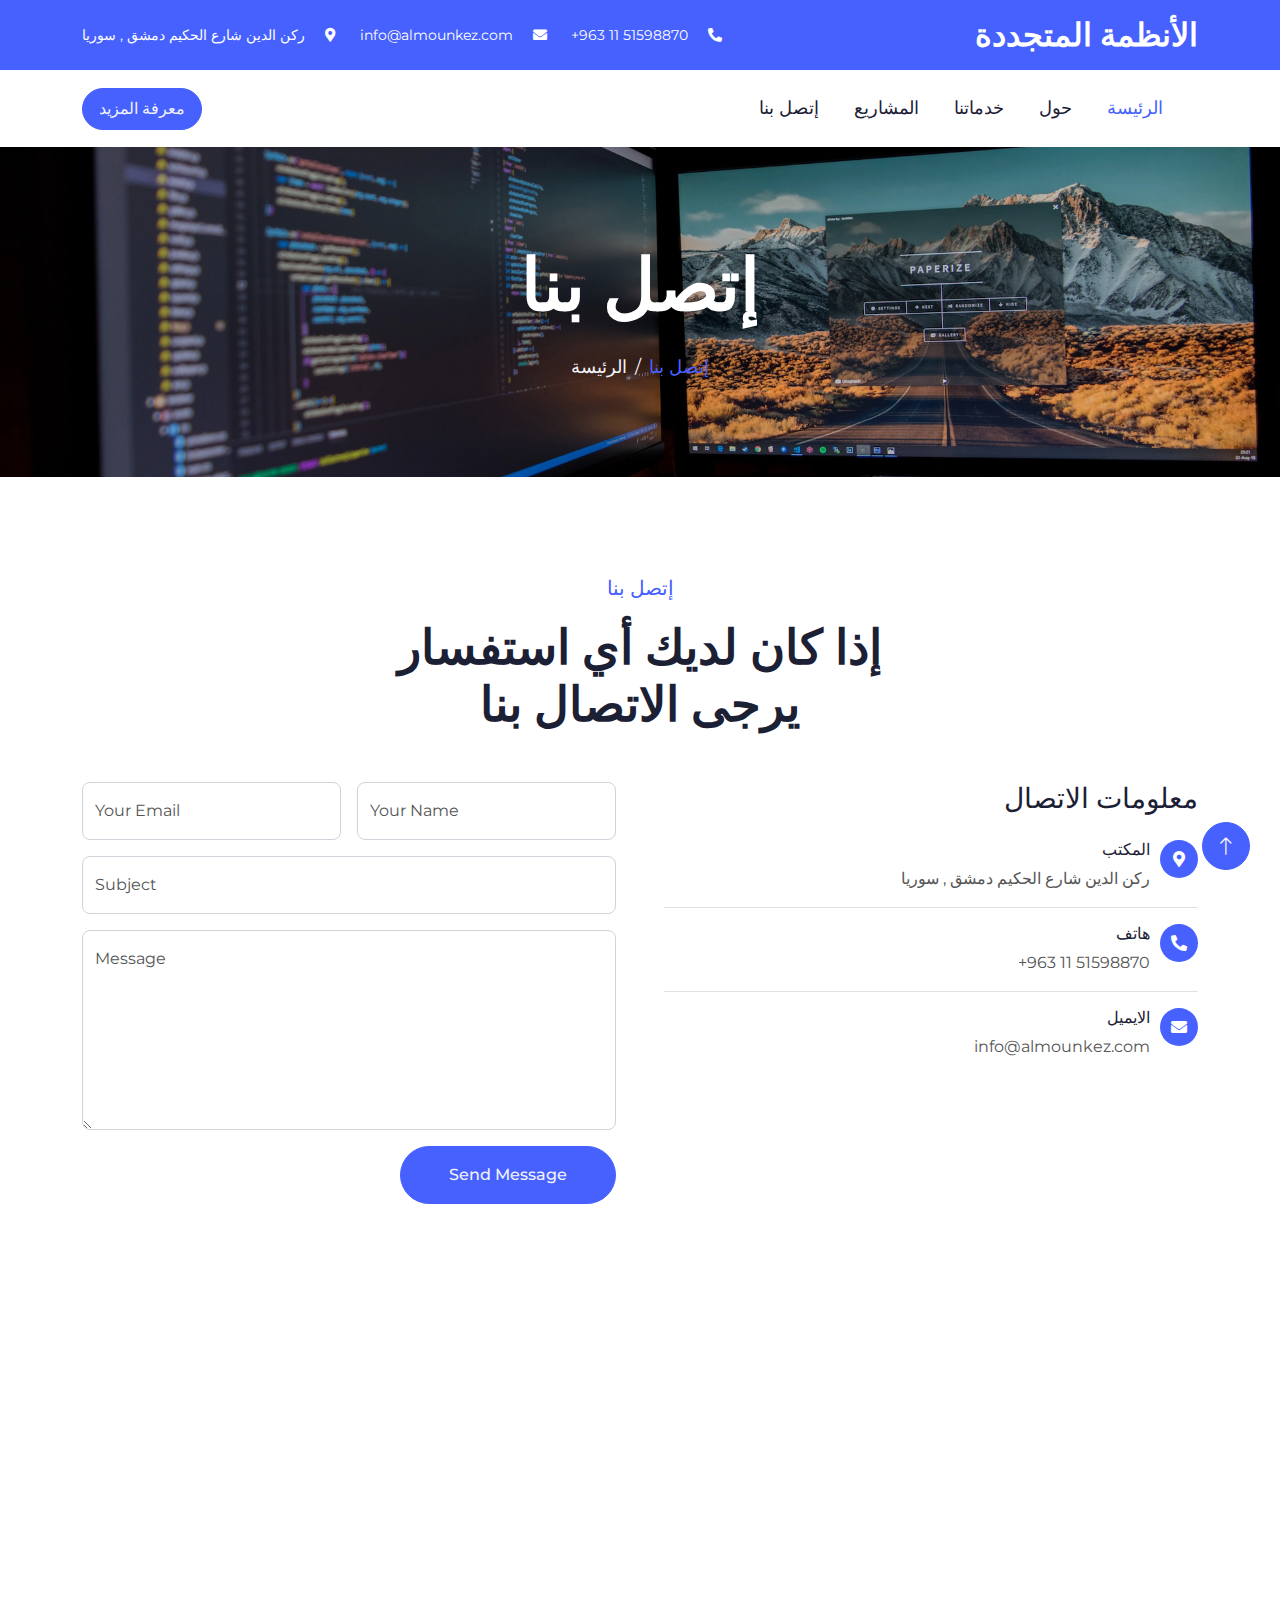
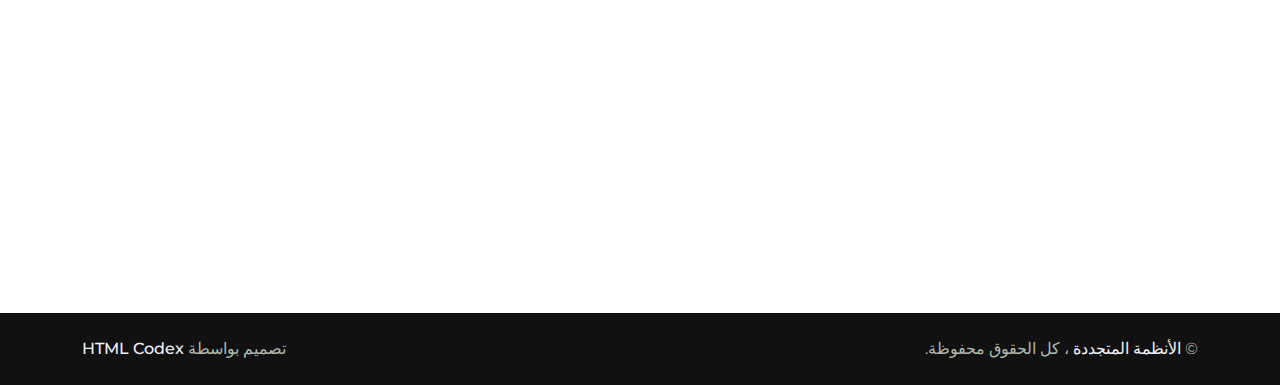
==== contact.html @ c5c5a93e "First Commit" ====
<!DOCTYPE html>
<html lang="ar" >

<head>
    <meta charset="utf-8">
    <title>الانظمة المتجددة</title>
    <meta content="width=device-width, initial-scale=1.0" name="viewport">
    <meta content="" name="keywords">
    <meta content="" name="description">

    <!-- Favicon -->
    <link href="img/favicon.ico" rel="icon">

    <!-- Google Web Fonts -->
    <link rel="preconnect" href="https://fonts.googleapis.com">
    <link rel="preconnect" href="https://fonts.gstatic.com" crossorigin>
    <link
        href="https://fonts.googleapis.com/css2?family=Montserrat:wght@400;500&family=Roboto:wght@500;700&display=swap"
        rel="stylesheet">

    <!-- Icon Font Stylesheet -->
    <link href="https://cdnjs.cloudflare.com/ajax/libs/font-awesome/5.10.0/css/all.min.css" rel="stylesheet">
    <link href="https://cdn.jsdelivr.net/npm/bootstrap-icons@1.4.1/font/bootstrap-icons.css" rel="stylesheet">

    <!-- Libraries Stylesheet -->
    <link href="lib/animate/animate.min.css" rel="stylesheet">
    <link href="lib/owlcarousel/assets/owl.carousel.min.css" rel="stylesheet">
    <link href="lib/lightbox/css/lightbox.min.css" rel="stylesheet">

    <!-- Customized Bootstrap Stylesheet -->
    <link href="css/bootstrap.min.css" rel="stylesheet">

    <!-- Template Stylesheet -->
    <link href="css/style.css" rel="stylesheet">
</head>
<body>

    <!-- Topbar Start -->
    <div class="container-fluid bg-primary text-white d-none d-lg-flex">
        <div class="container py-3">
            <div class="d-flex flex-row-reverse align-items-center">
                <a href="index.html">
                    <h2 class="text-white fw-bold m-0">الأنظمة المتجددة</h2>
                </a>
                <div class="me-auto d-flex flex-row-reverse align-items-center">
                    <small class="me-4"> +963 11 51598870 <i class="fa fa-phone-alt ms-3"></i></small>
                    <small class="me-4">info@almounkez.com <i class="fa fa-envelope ms-3"></i></small>
                    <small class="me-4">ركن الدين شارع الحكيم دمشق , سوريا  <i class="fa fa-map-marker-alt ms-3"></i></small>
                </div>
            </div>
        </div>
    </div>
    <!-- Topbar End -->

    <!-- Navbar Start -->
    <div class="container-fluid bg-white sticky-top">
        <div class="container">
            <nav class="navbar navbar-expand-lg bg-white navbar-light p-lg-0">
                <button type="button" class="navbar-toggler ms-0" data-bs-toggle="collapse" data-bs-target="#navbarCollapse">
                    <span class="navbar-toggler-icon"></span>
                </button>
                <a href="index.html" class="navbar-brand d-lg-none">
                    <h1 class="fw-bold m-0">الانظمة المتجددة </h1>
                </a>
                <div class="collapse navbar-collapse" id="navbarCollapse">
                    <div class="me-auto d-none d-lg-block">
                        <a href="" class="btn btn-primary rounded-pill py-2 px-3">معرفة المزيد </a>
                    </div>
                    <div class="navbar-nav ms-auto">
                        <a href="contact.html" class="nav-item nav-link">إتصل بنا </a>
                        <a href="project.html" class="nav-item nav-link">المشاريع </a>
                        <a href="service.html" class="nav-item nav-link">خدماتنا </a>
                        <a href="about.html" class="nav-item nav-link">حول </a>
                        <a href="index.html" class="nav-item nav-link active">الرئيسة </a>
                    </div>
                </div>
            </nav>
        </div>
    </div>
    <!-- Navbar End -->

    <!-- Page Header Start -->
    <div class="container-fluid page-header py-5 mb-5 wow fadeIn" data-wow-delay="0.1s">
        <div class="container text-center py-5">
            <h1 class="display-2 text-white mb-4 animated slideInDown">إتصل بنا</h1>
            <nav aria-label="breadcrumb animated slideInDown">
                <ol class="breadcrumb justify-content-center mb-0">
                    <li class="breadcrumb-item"><a href="#">الرئيسة</a></li>
                    <li class="breadcrumb-item text-primary" aria-current="page">إتصل بنا</li>
                </ol>
            </nav>
        </div>
    </div>
    <!-- Page Header End -->


    <!-- Contact Start -->
    <div class="container-xxl py-5" dir="rtl">
        <div class="container">
            <div class="text-center mx-auto wow fadeInUp" data-wow-delay="0.1s" style="max-width: 500px;">
                <p class="fs-5 fw-medium text-primary">إتصل بنا</p>
                <h1 class="display-5 mb-5">إذا كان لديك أي استفسار يرجى الاتصال بنا</h1>
            </div>
            <div class="row g-5">
                <div class="col-lg-6 wow fadeInUp" data-wow-delay="0.5s">
                    <h3 class="mb-4">معلومات الاتصال </h3>
                    <div class="d-flex border-bottom pb-3 mb-3">
                        <div class="flex-shrink-0 btn-square bg-primary rounded-circle">
                            <i class="fa fa-map-marker-alt text-white"></i>
                        </div>
                        <div class="ms-3" style="padding-right: 10px ;">
                            <h6>المكتب</h6>
                            <span>ركن الدين شارع الحكيم دمشق , سوريا </span>
                        </div>
                    </div>
                    <div class="d-flex border-bottom pb-3 mb-3">
                        <div class="flex-shrink-0 btn-square bg-primary rounded-circle">
                            <i class="fa fa-phone-alt text-white"></i>
                        </div>
                        <div class="ms-3" style="padding-right: 10px ;">
                            <h6>هاتف </h6>
                            <span>51598870 11 963+</span>
                        </div>
                    </div>
                    <div class="d-flex border-bottom-0 pb-3 mb-3">
                        <div class="flex-shrink-0 btn-square bg-primary rounded-circle">
                            <i class="fa fa-envelope text-white"></i>
                        </div>
                        <div class="ms-3" style="padding-right: 10px ;">
                            <h6>الايميل</h6>
                            <span>info@almounkez.com</span>
                        </div>
                    </div>
                    <iframe class="w-100 rounded"
                    src="https://www.google.com/maps/d/embed?mid=1HvXCR2zHeQt-RetDIyV_k0keChE&hl=en_US&ehbc=2E312F"
                    frameborder="0" style="min-height: 300px; border:0;" allowfullscreen="" aria-hidden="false"
                    tabindex="0"></iframe>
                </div>
                <div class="col-lg-6 wow fadeInUp" data-wow-delay="0.1s">
                    <form >
                        <div class="row g-3">
                            <div class="col-md-6">
                                <div class="form-floating">
                                    <input type="text" class="form-control" id="name" placeholder="Your Name">
                                    <label for="name" style="text-align: right;">Your Name</label>
                                </div>
                            </div>
                            <div class="col-md-6">
                                <div class="form-floating">
                                    <input type="email" class="form-control" id="email" placeholder="Your Email">
                                    <label for="email">Your Email</label>
                                </div>
                            </div>
                            <div class="col-12">
                                <div class="form-floating">
                                    <input type="text" class="form-control" id="subject" placeholder="Subject">
                                    <label for="subject">Subject</label>
                                </div>
                            </div>
                            <div class="col-12">
                                <div class="form-floating">
                                    <textarea class="form-control" placeholder="Leave a message here" id="message" style="height: 200px"></textarea>
                                    <label for="message">Message</label>
                                </div>
                            </div>
                            <div class="col-12">
                                <button class="btn btn-primary rounded-pill py-3 px-5" type="submit">Send Message</button>
                            </div>
                        </div>
                    </form>
                </div>
            </div>
        </div>
    </div>
    <!-- Contact End -->



    <!-- Footer Start -->
    <div class="container-fluid bg-dark footer mt-5 py-5 wow fadeIn" data-wow-delay="0.1s" dir="rtl">
    <div class="container py-5">
        <div class="row g-5">
            <div class="col-lg-3 col-md-6">
                <h4 class="text-white mb-4">مقر العمل </h4>
                <p class="mb-2"><i class="fa fa-map-marker-alt me-1" style="margin-left: 10px;"></i>ركن الدين شارع الحكيم دمشق , سوريا </p>
                <p class="mb-2"><i class="fa fa-phone-alt me-1" style="margin-left: 10px;"></i> 51598870 11 963+</p>
                <p class="mb-2"><i class="fa fa-envelope me-1" style="margin-left: 10px;"></i>info@almounkez.com</p>
                <div class="d-flex pt-3">
                    <a class="btn btn-square btn-light rounded-circle me-1" href=""><i
                            class="fab fa-twitter"></i></a>
                    <a class="btn btn-square btn-light rounded-circle me-2" href=""><i
                            class="fab fa-facebook-f"></i></a>
                    <a class="btn btn-square btn-light rounded-circle me-2" href=""><i
                            class="fab fa-youtube"></i></a>
                    <a class="btn btn-square btn-light rounded-circle me-2" href=""><i
                            class="fab fa-linkedin-in"></i></a>
                </div>
            </div>
            <div class="col-lg-3 col-md-6">
                <h4 class="text-white mb-4">روابط سريعة </h4>
                <a class="btn btn-link" href="about.html">حول  </a>
                <a class="btn btn-link" href="contact.html">اتصل بنا </a>
                <a class="btn btn-link" href="service.html">خدماتنا </a>
                <a class="btn btn-link" href="contact.html">الدعم </a>
            </div>
            <div class="col-lg-3 col-md-6">
                <h4 class="text-white mb-4">اوقات العمل</h4>
                <p class="mb-1">السبت - الخميس</p>
                <h6 class="text-light"> من الساعة 9:00 صباحاً حتى الساعة 5:00 مساءً</h6>
                <p class="mb-1">الجمعة</p>
                <h6 class="text-light">مغلق</h6>
            </div>
        
        </div>
    </div>
</div>
<!-- Footer End -->
    <!-- Copyright Start -->
    <div class="container-fluid copyright py-4" dir="rtl">
    <div class="container">
        <div class="row">
            <div class="col-md-6 text-center text-md-end mb-3 mb-md-0">
                &copy; <a class="fw-medium text-light" href="#">الأنظمة المتجددة </a>، كل الحقوق محفوظة.
            </div>
            <div class="col-md-6 text-center text-md-start">
                تصميم بواسطة <a class="fw-medium text-light" href="https://htmlcodex.com">HTML Codex</a>
            </div>
        </div>
    </div>
</div>
<!-- Copyright End -->


    <!-- Back to Top -->
    <a href="#" class="btn btn-lg btn-primary btn-lg-square rounded-circle back-to-top"><i class="bi bi-arrow-up"></i></a>


    <!-- JavaScript Libraries -->
    <script src="https://ajax.googleapis.com/ajax/libs/jquery/3.6.1/jquery.min.js"></script>
    <script src="https://cdn.jsdelivr.net/npm/bootstrap@5.0.0/dist/js/bootstrap.bundle.min.js"></script>
    <script src="lib/wow/wow.min.js"></script>
    <script src="lib/easing/easing.min.js"></script>
    <script src="lib/waypoints/waypoints.min.js"></script>
    <script src="lib/owlcarousel/owl.carousel.min.js"></script>
    <script src="lib/lightbox/js/lightbox.min.js"></script>

    <!-- Template Javascript -->
    <script src="js/main.js"></script>
</body>

</html>
---- css/style.css ----
/********** Template CSS **********/
:root {
    --primary: #4761FF;
    --secondary: #555555;
    --light: #F1F3FA;
    --dark: #1C2035;
}

.back-to-top {
    position: fixed;
    display: none;
    right: 30px;
    bottom: 30px;
    z-index: 99;
}

.fw-medium {
    font-weight: 500;
    
}

/*** Button ***/
.btn {
    transition: .5s;
    font-weight: 500;
}

.btn-primary,
.btn-outline-primary:hover {
    color: var(--light);
}

.btn-secondary,
.btn-outline-secondary:hover {
    color: var(--dark);
}

.btn-square {
    width: 38px;
    height: 38px;
}

.btn-sm-square {
    width: 32px;
    height: 32px;
}

.btn-lg-square {
    width: 48px;
    height: 48px;
}

.btn-square,
.btn-sm-square,
.btn-lg-square {
    padding: 0;
    display: flex;
    align-items: center;
    justify-content: center;
    font-weight: normal;
}

/*** Navbar ***/
.sticky-top {
    top: -100px;
    transition: .5s;
  }
  
  .navbar .navbar-nav .nav-link {
    margin-right: 35px;
    padding: 25px 0;
    color: var(--dark);
    font-size: 18px;
    font-weight: 500;
    outline: none;
    float: left;
  }
  
  .navbar .navbar-nav .nav-link:hover,
  .navbar .navbar-nav .nav-link.active {
    color: var(--primary);
  }
  
  .navbar .dropdown-toggle::after {
    border: none;
    content: "\f107";
    font-family: "Font Awesome 5 Free";
    font-weight: 900;
    vertical-align: middle;
    margin-left: 8px;
  }
  
  @media (max-width: 991.98px) {
    .navbar .navbar-nav .nav-link  {
      margin-right: 0;
      padding: 10px 0;
      float: left;
    }
  
    .navbar .navbar-nav {
      margin-top: 15px;
      border-top: 1px solid #EEEEEE;
      float: left;
    }
  }
  
  @media (min-width: 992px) {
    .navbar .nav-item .dropdown-menu {
      display: block;
      border: none;
      margin-top: 0;
      top: 150%;
      opacity: 0;
      visibility: hidden;
      transition: .5s;
      float: right;
    }
  
    .navbar .nav-item:hover .dropdown-menu {
      top: 100%;
      visibility: visible;
      transition: .5s;
      opacity: 1;
      float: right;
    }
  }
  navbar-right-to-left .navbar-nav .nav-link {
      margin-right: 0;
      margin-left: 35px;
  }
  
  .navbar-right-to-left .navbar-nav .dropdown-menu {
      right: auto;
      left: 0;
  }
  .carousel-caption p, .carousel-caption h1, .carousel-caption a {
    text-shadow: 3px 3px 4px rgba(0, 0, 0, 0.5);
    text-align: right;
}

/*** Header ***/
.carousel-caption {
    top: 0;
    left: 0;
    right: 0;
    bottom: 0;
    display: flex;
    align-items: center;
    background: rgba(0, 0, 0, .1);
    z-index: 1;
}

.carousel-control-prev,
.carousel-control-next {
    width: 15%;
}

.carousel-control-prev-icon,
.carousel-control-next-icon {
    width: 3.5rem;
    height: 3.5rem;
    border-radius: 3.5rem;
    background-color: var(--primary);
    border: 15px solid var(--primary);
}

@media (max-width: 768px) {
    #header-carousel .carousel-item {
        position: relative;
        min-height: 450px;
    }
    
    #header-carousel .carousel-item img {
        position: absolute;
        width: 100%;
        height: 100%;
        object-fit: cover;
    }
}

.page-header {
    background: linear-gradient(rgba(0, 0, 0, .1), rgba(0, 0, 0, .1)), url(../img/carousel-1.jpg) center center no-repeat;
    background-size: cover;
}

.page-header .breadcrumb-item+.breadcrumb-item::before {
    color: var(--light);
}

.page-header .breadcrumb-item,
.page-header .breadcrumb-item a {
    font-size: 18px;
    color: var(--light);
}


/*** Features ***/
.feature-row {
    box-shadow: 0 0 45px rgba(0, 0, 0, .08);
}

.feature-item {
    border-color: rgba(0, 0, 0, .03) !important;
}


/*** About ***/
.about {
    background: linear-gradient(rgba(0, 0, 0, .1), rgba(0, 0, 0, .1)), url(../img/about.jpg) left center no-repeat;
    background-size: cover;
}

.btn-play {
    position: relative;
    display: block;
    box-sizing: content-box;
    width: 36px;
    height: 46px;
    border-radius: 100%;
    border: none;
    outline: none !important;
    padding: 18px 20px 20px 28px;
    background: var(--primary);
}

.btn-play:before {
    content: "";
    position: absolute;
    z-index: 0;
    left: 50%;
    top: 50%;
    transform: translateX(-50%) translateY(-50%);
    display: block;
    width: 90px;
    height: 90px;
    background: var(--primary);
    border-radius: 100%;
    animation: pulse-border 1500ms ease-out infinite;
}

.btn-play:after {
    content: "";
    position: absolute;
    z-index: 1;
    left: 50%;
    top: 50%;
    transform: translateX(-50%) translateY(-50%);
    display: block;
    width: 90px;
    height: 90px;
    background: var(--primary);
    border-radius: 100%;
    transition: all 200ms;
}

.btn-play span {
    display: block;
    position: relative;
    z-index: 3;
    width: 0;
    height: 0;
    left: 3px;
    border-left: 30px solid #FFFFFF;
    border-top: 18px solid transparent;
    border-bottom: 18px solid transparent;
}

@keyframes pulse-border {
    0% {
        transform: translateX(-50%) translateY(-50%) translateZ(0) scale(1);
        opacity: 1;
    }

    100% {
        transform: translateX(-50%) translateY(-50%) translateZ(0) scale(2);
        opacity: 0;
    }
}

.modal-video .modal-dialog {
    position: relative;
    max-width: 800px;
    margin: 60px auto 0 auto;
}

.modal-video .modal-body {
    position: relative;
    padding: 0px;
}

.modal-video .close {
    position: absolute;
    width: 30px;
    height: 30px;
    right: 0px;
    top: -30px;
    z-index: 999;
    font-size: 30px;
    font-weight: normal;
    color: #FFFFFF;
    background: #000000;
    opacity: 1;
}


/*** Service ***/
.service-item .service-text {
    position: relative;
    width: 100%;
    top: 0;
    left: 0;
    text-align: center;
    background: #FFFFFF;
    box-shadow: 0 0 45px rgba(0, 0, 0, .06);
    transition: .5s;
    z-index: 2;
}

.service-item:hover .service-text {
    top: -1.5rem;
}

.service-item .service-text h5 {
    transition: .5s;
}

.service-item:hover .service-text h5 {
    color: var(--primary);
}

.service-item .service-btn {
    position: absolute;
    width: 80%;
    height: 3rem;
    left: 10%;
    bottom: 0;
    display: flex;
    align-items: center;
    justify-content: center;
    background: #FFFFFF;
    box-shadow: 0 0 45px rgba(0, 0, 0, .07);
    transition: .5s;
    z-index: 1;
}

.service-item:hover .service-btn {
    bottom: -1.5rem;
}


/*** Project ***/
.project-item {
    position: relative;
    border-radius: 8px;
    overflow: hidden;
    box-shadow: 0 0 45px rgba(0, 0, 0, .07);
}

.project-item .project-overlay {
    position: absolute;
    width: 100%;
    height: 100%;
    top: 0;
    left: 0;
    display: flex;
    align-items: center;
    justify-content: center;
    background: rgba(0, 0, 0, .5);
    opacity: 0;
    padding-top: 60px;
    transition: .5s;
}

.project-item:hover .project-overlay {
    opacity: 1;
    padding-top: 0;
}

.project-carousel .owl-nav {
    position: absolute;
    top: -100px;
    left: 0;
    display: flex;
}

.project-carousel .owl-nav .owl-prev,
.project-carousel .owl-nav .owl-next {
    margin-left: 15px;
    width: 55px;
    height: 55px;
    display: flex;
    align-items: center;
    justify-content: center;
    color: var(--secondary);
    border-radius: 55px;
    box-shadow: 0 0 45px rgba(0, 0, 0, .15);
    font-size: 25px;
    transition: .5s;
}

.project-carousel .owl-nav .owl-prev:hover,
.project-carousel .owl-nav .owl-next:hover {
    background: var(--primary);
    color: #FFFFFF;
}

@media (max-width: 768px) {
    .project-carousel .owl-nav {
        top: -70px;
        right: auto;
        left: 50%;
        transform: translateX(-50%);
    }

    .project-carousel .owl-nav .owl-prev,
    .project-carousel .owl-nav .owl-next {
        margin: 0 7px;
        width: 45px;
        height: 45px;
        font-size: 20px;
    }
}


/*** Team ***/
.team-item {
    position: relative;
    text-align: center;
    box-shadow: 0 0 45px rgba(0, 0, 0, .07);
}

.team-item .team-social {
    position: absolute;
    padding: 0;
    top: 15px;
    left: 0;
    overflow: hidden;
}

.team-item .team-social li {
    list-style-type: none;
    margin-bottom: 10px;
    margin-left: -50px;
    opacity: 0;
    transition: .5s;
}

.team-item:hover .team-social li {
    margin-left: 15px;
    opacity: 1;
}

.team-item .team-social li .btn {
    background: #FFFFFF;
    color: var(--primary);
    border-radius: 40px;
    transition: .5s;
}

.team-item .team-social li .btn:hover {
    color: #FFFFFF;
    background: var(--primary);
}

.team-item .team-social li:nth-child(1) {
    transition-delay: .1s;
}

.team-item .team-social li:nth-child(2) {
    transition-delay: .2s;
}

.team-item .team-social li:nth-child(3) {
    transition-delay: .3s;
}

.team-item .team-social li:nth-child(4) {
    transition-delay: .4s;
}

.team-item .team-social li:nth-child(5) {
    transition-delay: .5s;
}


/*** Testimonial ***/
.testimonial-item {
    box-shadow: 0 0 45px rgba(0, 0, 0, .07);
    transition: .5s;
}

.owl-item .testimonial-item,
.testimonial-item * {
    transition: .5s;
}

.owl-item.center .testimonial-item,
.testimonial-item:hover {
    background: var(--primary);
}

.owl-item.center .testimonial-item *,
.testimonial-item:hover * {
    color: #FFFFFF !important;
}

.testimonial-item img {
    width: 100px !important;
    height: 100px !important;
    border-radius: 100px;
}

.testimonial-carousel .owl-nav {
    position: absolute;
    top: -100px;
    right: 0;
    display: flex;
}

.testimonial-carousel .owl-nav .owl-prev,
.testimonial-carousel .owl-nav .owl-next {
    margin-left: 15px;
    width: 55px;
    height: 55px;
    display: flex;
    align-items: center;
    justify-content: center;
    color: var(--secondary);
    border-radius: 55px;
    box-shadow: 0 0 45px rgba(0, 0, 0, .15);
    font-size: 25px;
    transition: .5s;
}

.testimonial-carousel .owl-nav .owl-prev:hover,
.testimonial-carousel .owl-nav .owl-next:hover {
    background: var(--primary);
    color: #FFFFFF;
}

@media (max-width: 768px) {
    .testimonial-carousel .owl-nav {
        top: -70px;
        right: auto;
        left: 50%;
        transform: translateX(-50%);
    }

    .testimonial-carousel .owl-nav .owl-prev,
    .testimonial-carousel .owl-nav .owl-next {
        margin: 0 7px;
        width: 45px;
        height: 45px;
        font-size: 20px;
    }
}


/*** Footer ***/
.footer {
    color: #B0B9AE;
}

.footer .btn.btn-link {
    display: block;
    margin-bottom: 5px;
    padding: 0;
    text-align: right;
    color: #B0B9AE;
    font-weight: normal;
    text-transform: capitalize;
    transition: .3s;
}

.footer .btn.btn-link::before {
    position: relative;
    content: "\f104";
    font-family: "Font Awesome 5 Free";
    font-weight: 900;
    margin-left: 10px;
}

.footer .btn.btn-link:hover {
    color: var(--light);
    letter-spacing: 1px;
    box-shadow: none;
}

.copyright {
    color: #B0B9AE;
}

.copyright {
    background: #111111;
}

.copyright a:hover {
    color: var(--primary) !important;
}
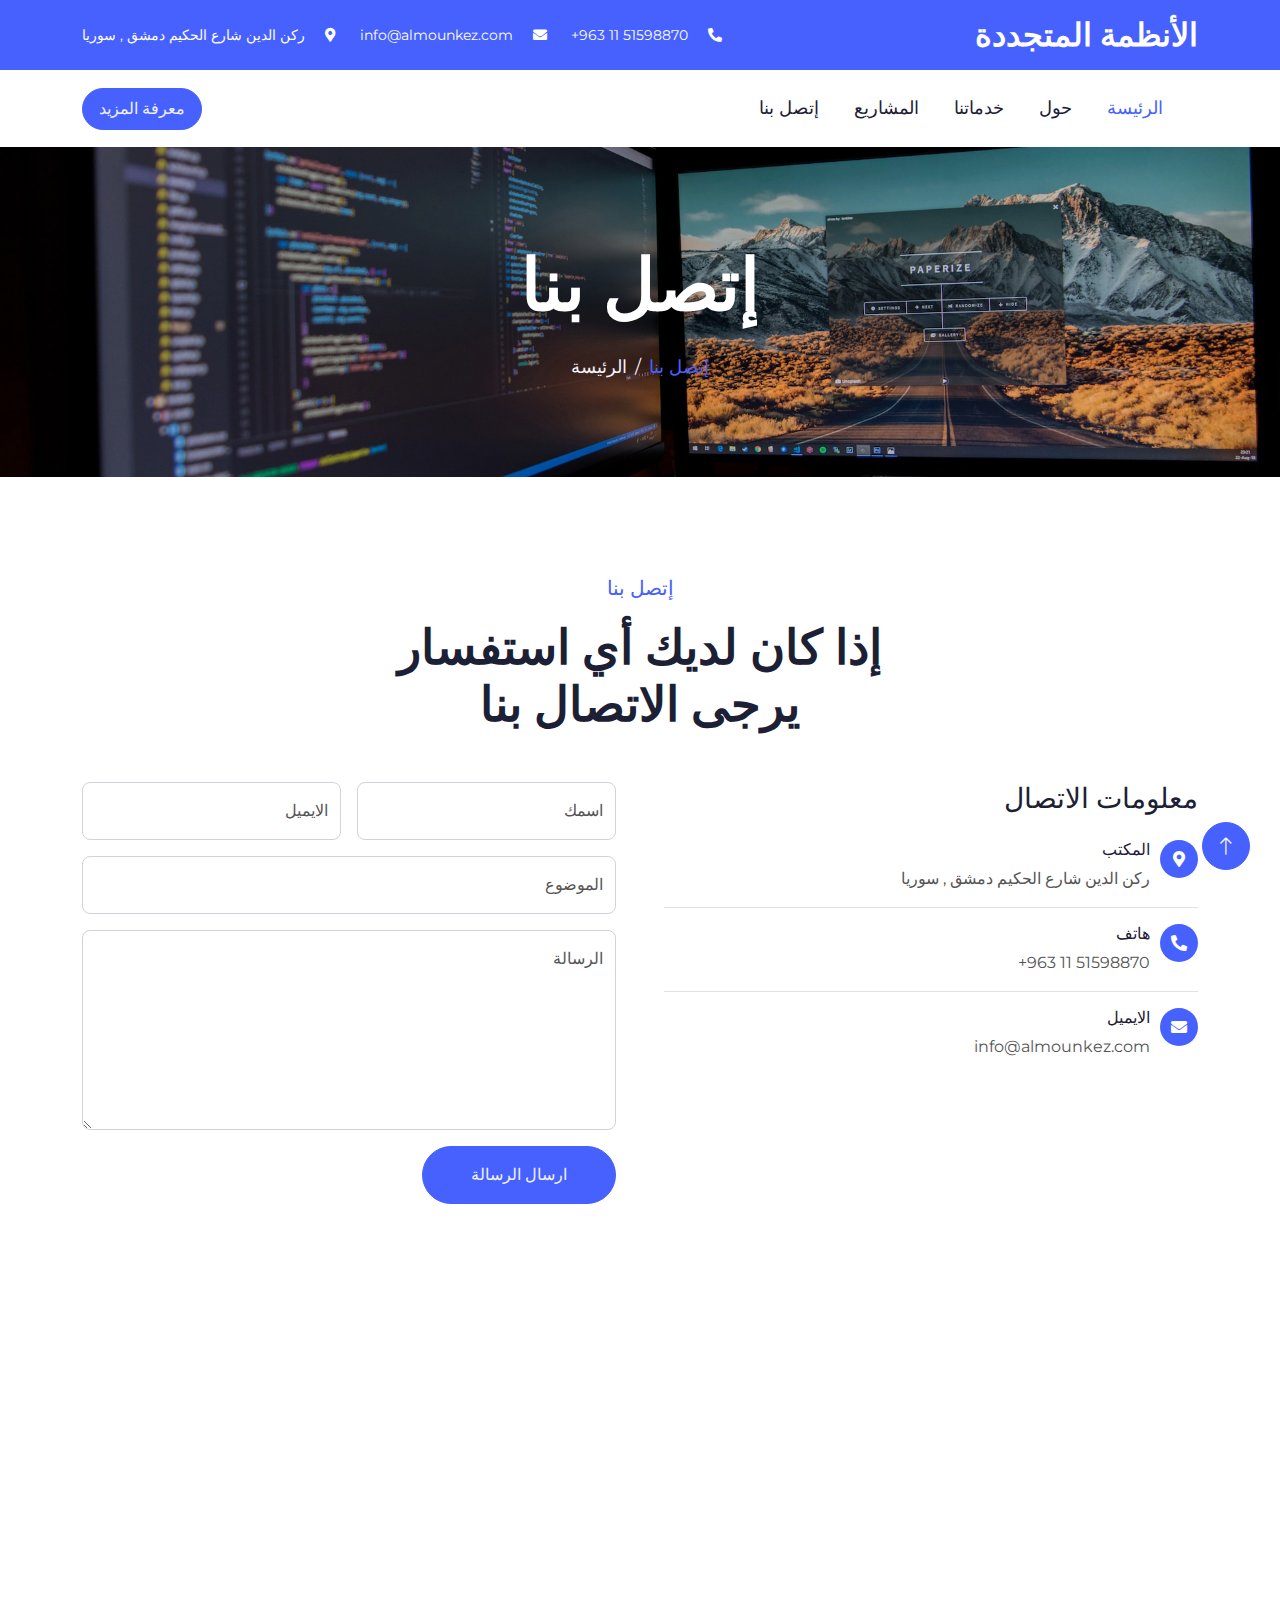
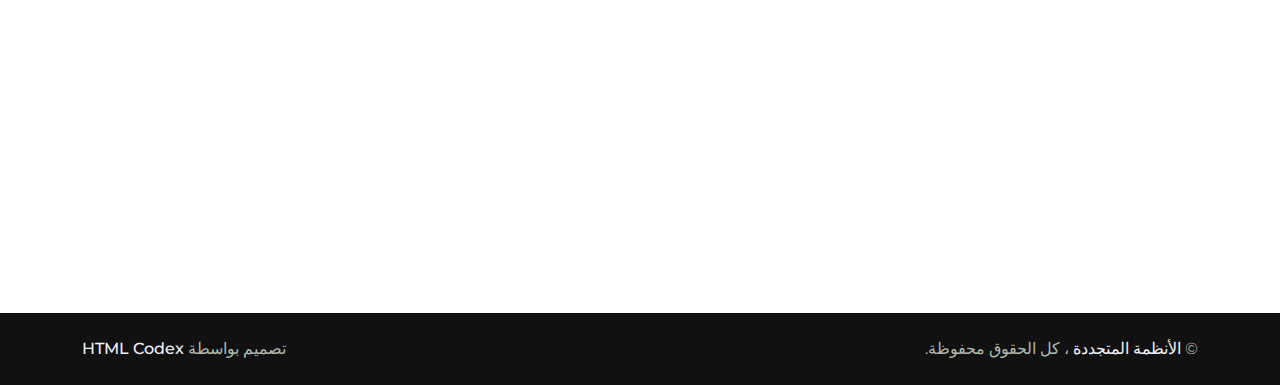
==== commit 23e862c5: "Task 5" ====
--- a/contact.html
+++ b/contact.html
@@ -137,34 +137,38 @@
                     tabindex="0"></iframe>
                 </div>
                 <div class="col-lg-6 wow fadeInUp" data-wow-delay="0.1s">
-                    <form >
+                    <form id="contactForm">
                         <div class="row g-3">
                             <div class="col-md-6">
                                 <div class="form-floating">
                                     <input type="text" class="form-control" id="name" placeholder="Your Name">
-                                    <label for="name" style="text-align: right;">Your Name</label>
+                                    <label for="name" style="right: 0 ;">اسمك</label>
+                                    <div class="error-message"></div>
                                 </div>
                             </div>
                             <div class="col-md-6">
                                 <div class="form-floating">
                                     <input type="email" class="form-control" id="email" placeholder="Your Email">
-                                    <label for="email">Your Email</label>
+                                    <label for="email" style="right: 0 ;">الايميل</label>
+                                    <div class="error-message"></div>
                                 </div>
                             </div>
                             <div class="col-12">
                                 <div class="form-floating">
                                     <input type="text" class="form-control" id="subject" placeholder="Subject">
-                                    <label for="subject">Subject</label>
+                                    <label for="subject" style="right: 0 ;">الموضوع</label>
+                                    <div class="error-message"></div>
                                 </div>
                             </div>
                             <div class="col-12">
                                 <div class="form-floating">
                                     <textarea class="form-control" placeholder="Leave a message here" id="message" style="height: 200px"></textarea>
-                                    <label for="message">Message</label>
+                                    <label for="message" style="right: 0 ;">الرسالة</label>
+                                    <div class="error-message"></div>
                                 </div>
                             </div>
                             <div class="col-12">
-                                <button class="btn btn-primary rounded-pill py-3 px-5" type="submit">Send Message</button>
+                                <button class="btn btn-primary rounded-pill py-3 px-5" type="submit">ارسال الرسالة</button>
                             </div>
                         </div>
                     </form>
@@ -246,6 +250,9 @@
 
     <!-- Template Javascript -->
     <script src="js/main.js"></script>
+
+    <!-- Validation Javascript -->
+    <script src="js/validation.js"></script>
 </body>
 
 </html>